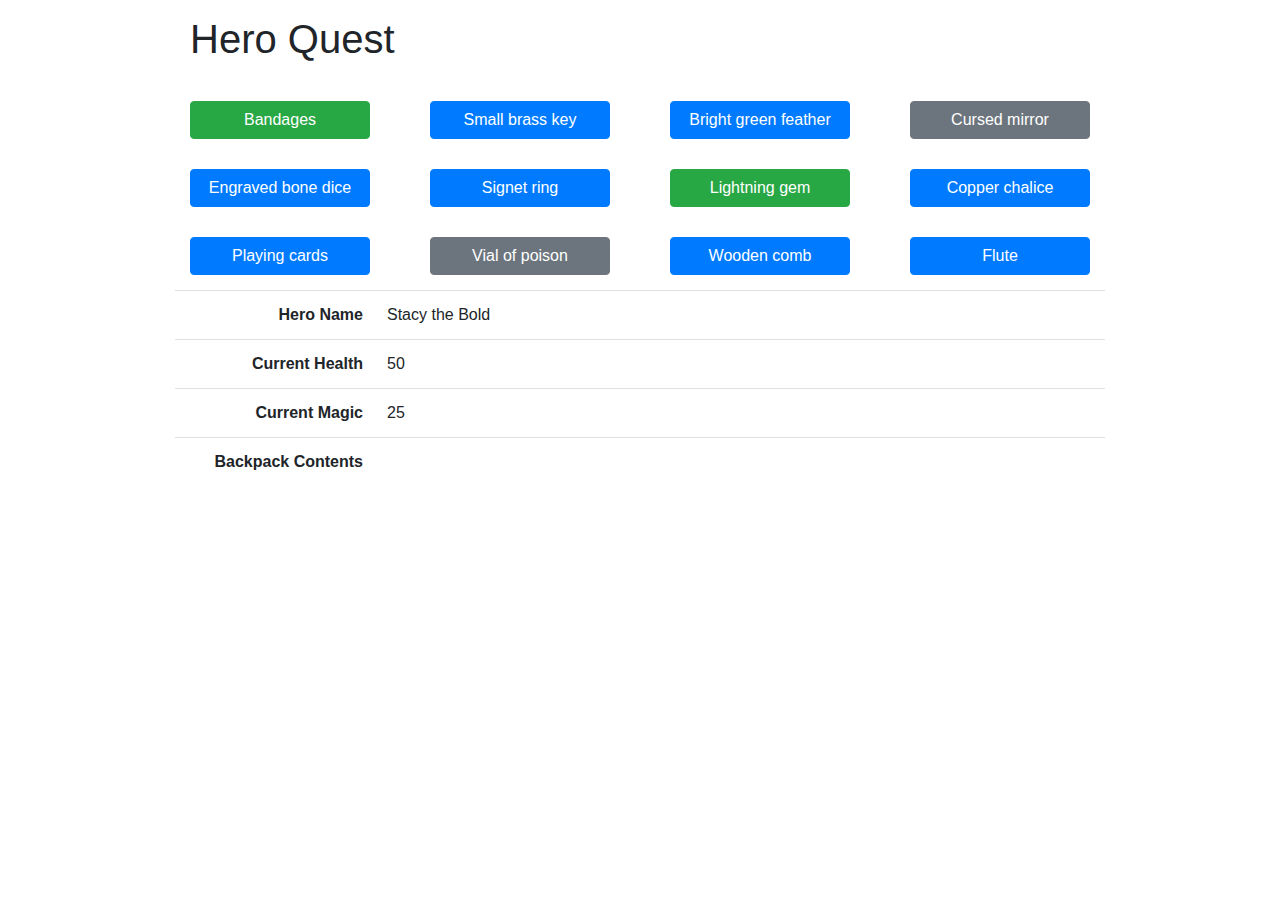
==== index.html @ e8266a64 "Added simple hero quest demo" ====
<!doctype html>
<html lang="en">
<head>
    <!-- Required meta tags -->
    <meta charset="utf-8">
    <meta name="viewport" content="width=device-width, initial-scale=1, shrink-to-fit=no">

    <!-- Bootstrap CSS -->
    <link rel="stylesheet" href="https://stackpath.bootstrapcdn.com/bootstrap/4.3.1/css/bootstrap.min.css"
          integrity="sha384-ggOyR0iXCbMQv3Xipma34MD+dH/1fQ784/j6cY/iJTQUOhcWr7x9JvoRxT2MZw1T" crossorigin="anonymous">
    <link rel="stylesheet" href="heroquest.css">

    <title>Hero Quest</title>

</head>
<body>
    <div class="container w-75">
        <div class="row">
            <div class="col">
                <h1>Hero Quest</h1>
            </div>
        </div>

        <div class="row">
            <div class="col">
                <button class="btn btn-success">Bandages</button>
            </div>
            <div class="col">
                <button class="btn btn-primary">Small brass key</button>
            </div>
            <div class="col">
                <button class="btn btn-primary">Bright green feather</button>
            </div>
            <div class="col">
                <button class="btn btn-secondary">Cursed mirror</button>
            </div>
        </div>
        <div class="row">
            <div class="col">
                <button class="btn btn-primary">Engraved bone dice</button>
            </div>
            <div class="col">
                <button class="btn btn-primary">Signet ring</button>
            </div>
            <div class="col">
                <button class="btn btn-success">Lightning gem</button>
            </div>
            <div class="col">
                <button class="btn btn-primary">Copper chalice</button>
            </div>
        </div>
        <div class="row">
            <div class="col">
                <button class="btn btn-primary">Playing cards</button>
            </div>
            <div class="col">
                <button class="btn btn-secondary">Vial of poison</button>
            </div>
            <div class="col">
                <button class="btn btn-primary">Wooden comb</button>
            </div>
            <div class="col">
                <button class="btn btn-primary">Flute</button>
            </div>
        </div>

        <table class="table">
            <tbody>
            <tr>
                <td>Hero Name</td>
                <td id="heroName"></td>
            </tr>
            <tr>
                <td>Current Health</td>
                <td id="currentHealth"></td>
            </tr>
            <tr>
                <td>Current Magic</td>
                <td id="currentMagic"></td>
            </tr>
            <tr>
                <td>Backpack Contents</td>
                <td id="backpackContents"></td>
            </tr>
            </tbody>
        </table>

    </div>
    <!-- jQuery first, then Popper.js, then Bootstrap JS -->
    <script src="https://code.jquery.com/jquery-3.3.1.min.js"
            integrity="sha256-FgpCb/KJQlLNfOu91ta32o/NMZxltwRo8QtmkMRdAu8=" crossorigin="anonymous"></script>
    <script src="https://cdnjs.cloudflare.com/ajax/libs/popper.js/1.14.7/umd/popper.min.js"
            integrity="sha384-UO2eT0CpHqdSJQ6hJty5KVphtPhzWj9WO1clHTMGa3JDZwrnQq4sF86dIHNDz0W1"
            crossorigin="anonymous"></script>
    <script src="https://stackpath.bootstrapcdn.com/bootstrap/4.3.1/js/bootstrap.min.js"
            integrity="sha384-JjSmVgyd0p3pXB1rRibZUAYoIIy6OrQ6VrjIEaFf/nJGzIxFDsf4x0xIM+B07jRM"
            crossorigin="anonymous"></script>
    <script src="heroquest.js"></script>
</body>
</html>
---- heroquest.css ----
button {
    width: 100%;
    height: 100%;
}

.col {
    margin: 15px;
}

td:first-child {
    width: 200px;
    font-weight: bold;
    text-align: right;
}
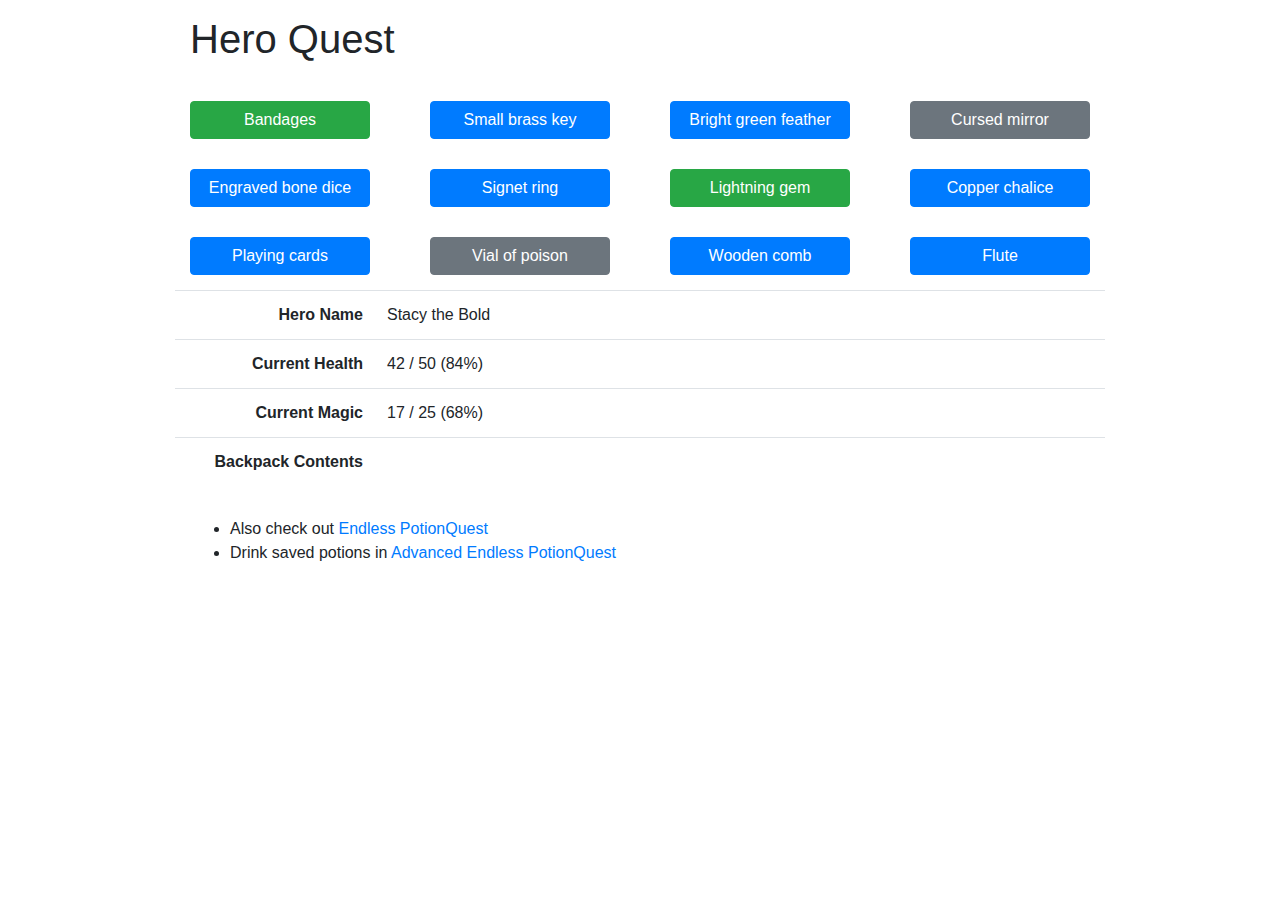
==== commit a3c3ef27: "Added links to PotionQuests from Hero Quest" ====
--- a/index.html
+++ b/index.html
@@ -85,6 +85,15 @@
             </tbody>
         </table>
 
+        <div class="row">
+            <div class="col">
+                <ul>
+                    <li>Also check out <a href="potionquest-complete.html">Endless PotionQuest</a></li>
+                    <li>Drink saved potions in <a href="potionquest-advanced.html">Advanced Endless PotionQuest</a></li>
+                </ul>
+            </div>
+        </div>
+
     </div>
     <!-- jQuery first, then Popper.js, then Bootstrap JS -->
     <script src="https://code.jquery.com/jquery-3.3.1.min.js"
